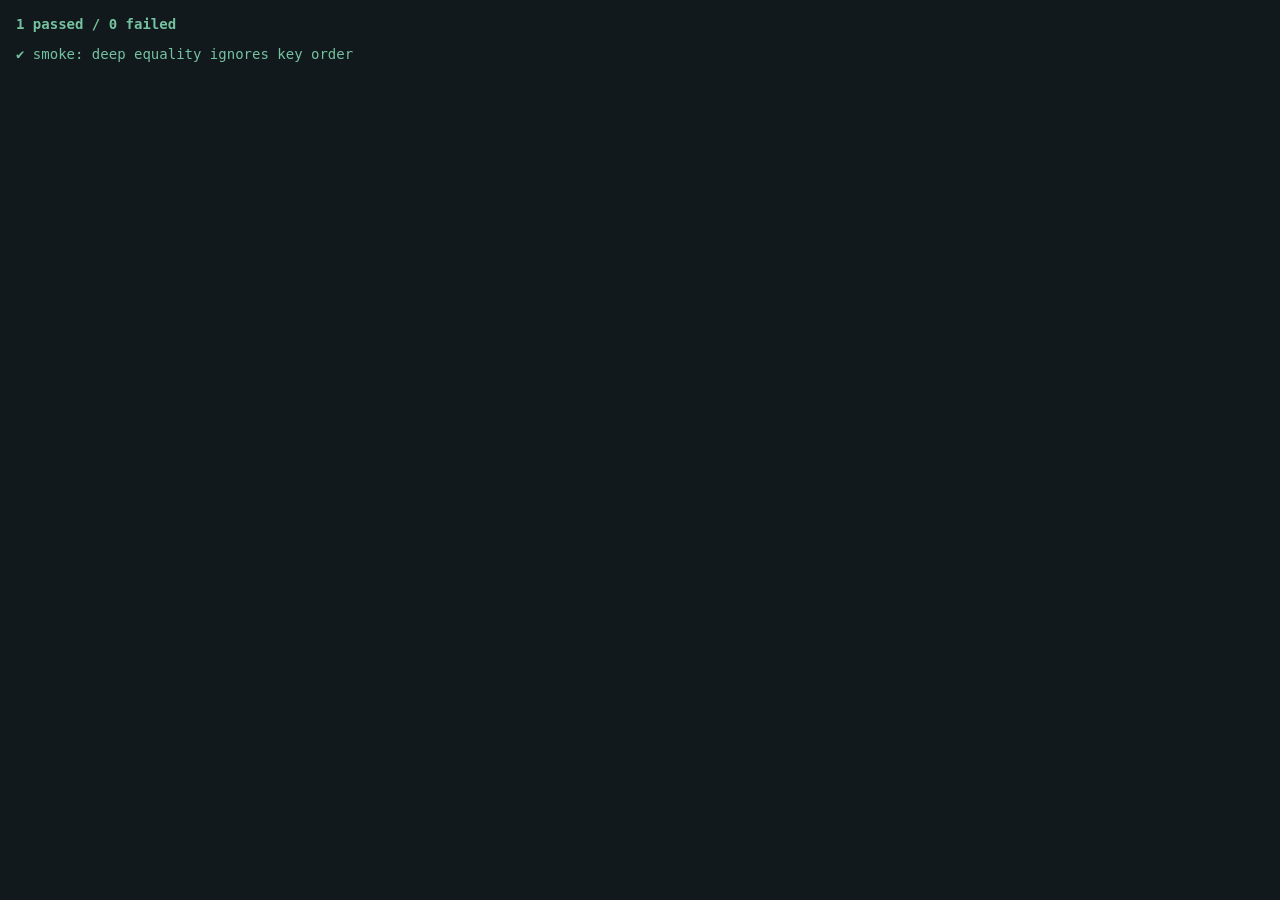
==== tests.html @ f0d3ed36 "Slice 0: Walking skeleton Co-Authored-By: Claude Opus 5.5 <noreply@anthropic.com> Claude-Session: ht" ====
<!DOCTYPE html>
<html lang="en">
<head>
  <meta charset="utf-8">
  <meta name="viewport" content="width=device-width, initial-scale=1">
  <title>Not For Fish — Tests</title>
  <style>
    body { margin: 0; padding: 16px; background: #12191c; color: #cbd7cf;
           font-family: ui-monospace, Menlo, Consolas, monospace; font-size: 14px; }
    ul { list-style: none; padding: 0; }
    li { white-space: pre-wrap; word-break: break-word; }
    .pass { color: #74c2a0; }
    .fail { color: #e4707b; }
    #summary { font-weight: bold; margin-bottom: 12px; }
  </style>
</head>
<body>
  <div id="summary">running…</div>
  <ul id="results"></ul>
  <script src="tests/runner.js"></script>
  <script src="tests/tests.js"></script>
  <script>NotForFish.runTests();</script>
</body>
</html>
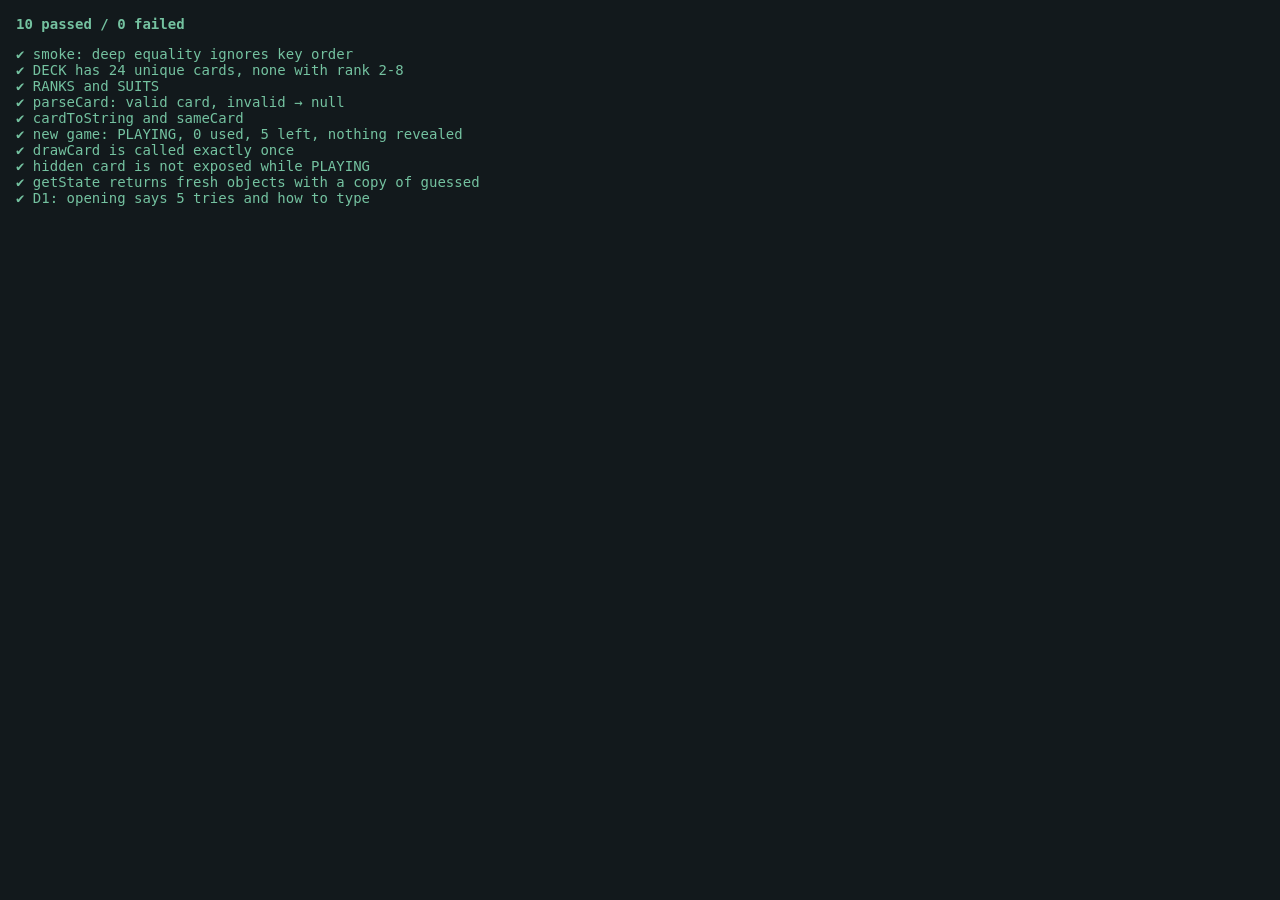
==== commit 74e4ce99: "Slice 1: Game starts with a hidden card Co-Authored-By: Claude Opus 5.5 <noreply@anthropic.com> Clau" ====
--- a/tests.html
+++ b/tests.html
@@ -18,6 +18,9 @@
   <div id="summary">running…</div>
   <ul id="results"></ul>
   <script src="tests/runner.js"></script>
+  <script src="src/card.js"></script>
+  <script src="src/game.js"></script>
+  <script src="src/console.js"></script>
   <script src="tests/tests.js"></script>
   <script>NotForFish.runTests();</script>
 </body>
